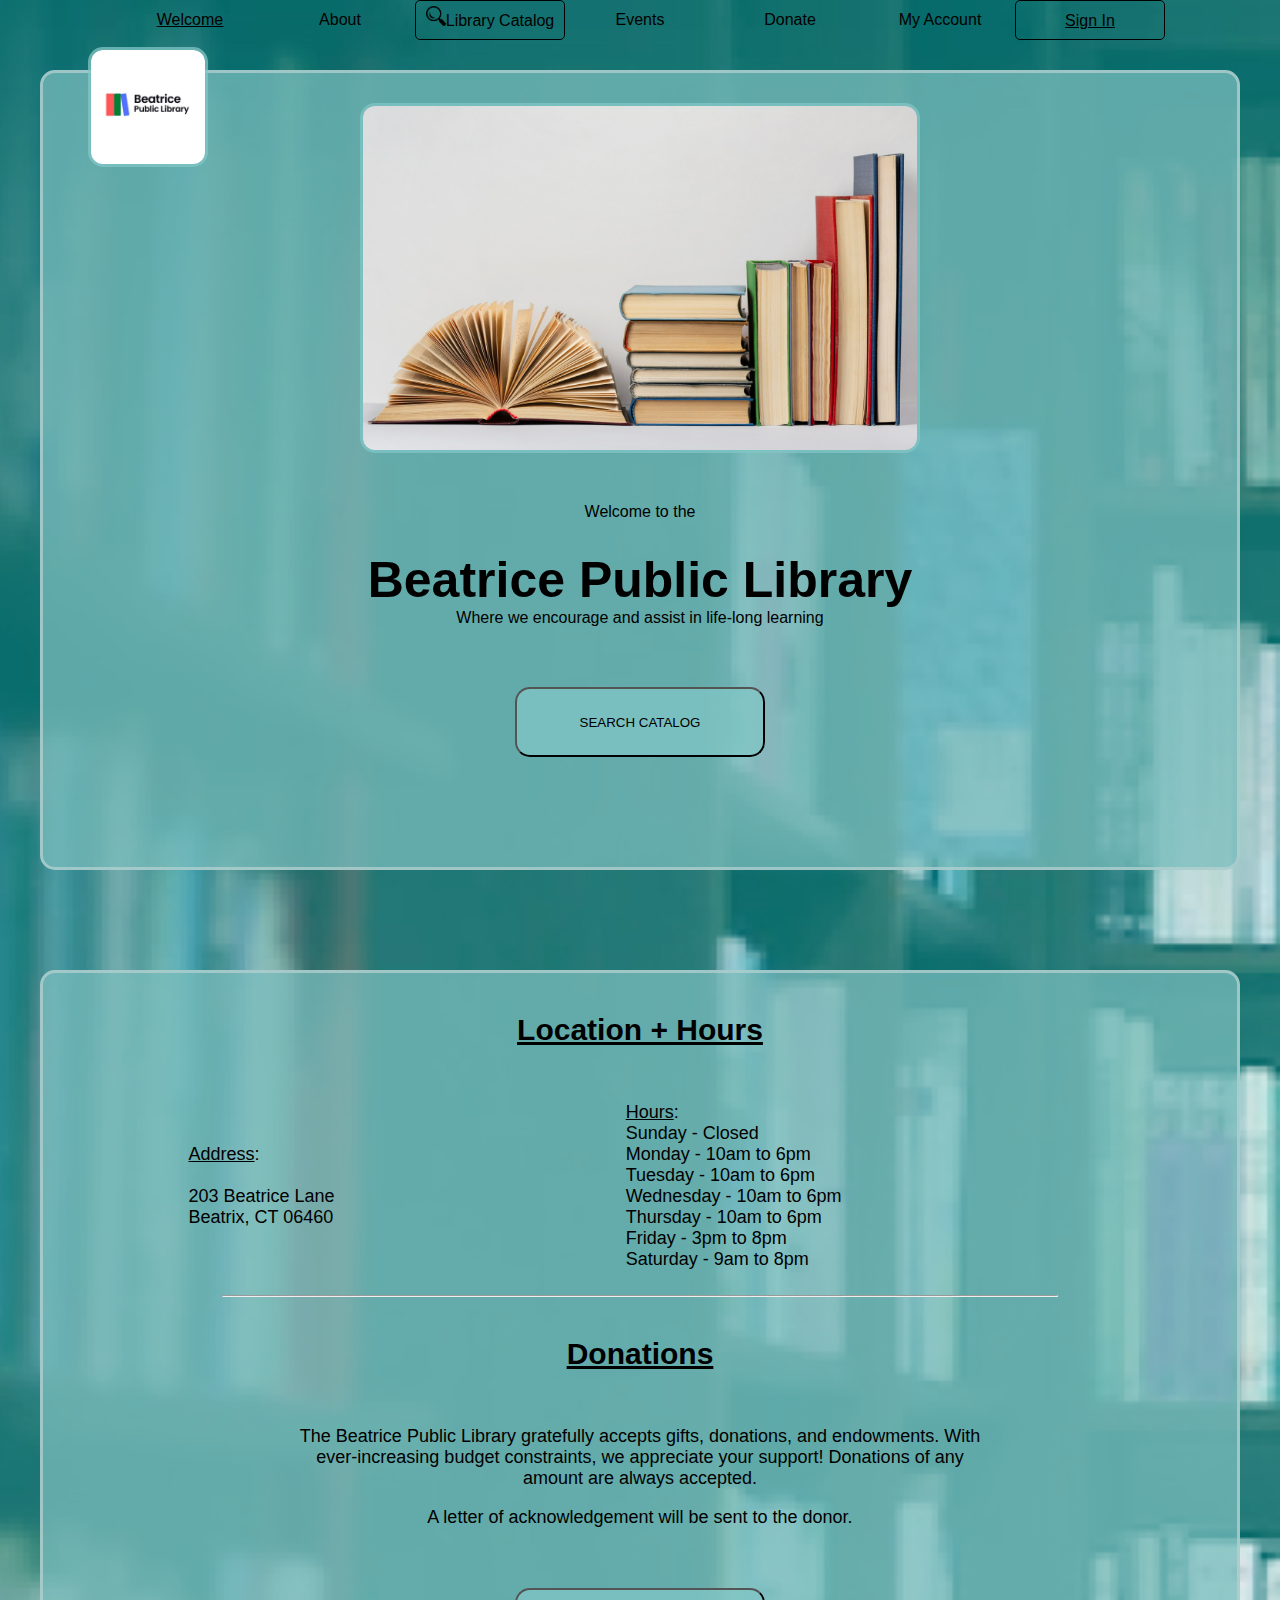
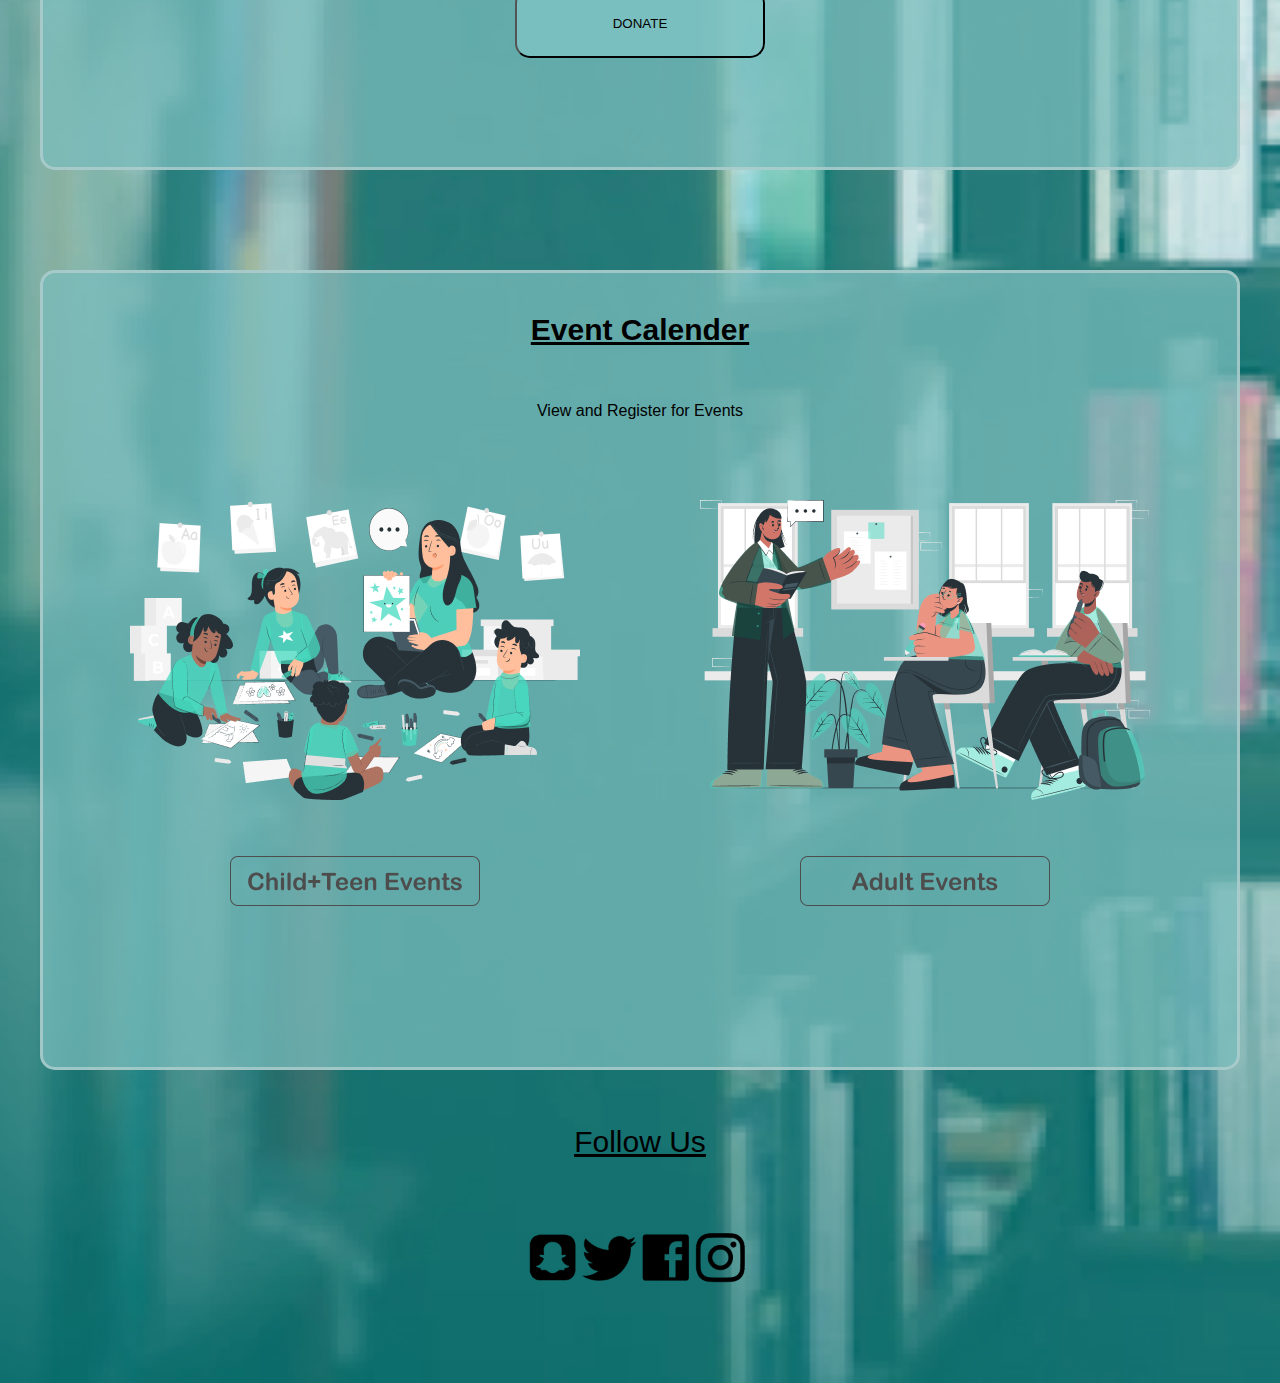
==== index.html @ 8ea649ed "Add Media Queries" ====
<!DOCTYPE html>
<html lang="en">
  <head>
    <meta charset="UTF-8" />
    <meta http-equiv="X-UA-Compatible" content="IE=edge" />
    <meta name="viewport" content="width=device-width, initial-scale=1.0" />
    <link rel="stylesheet" href="./cssFiles/homepageCSS.css" />
    <link rel="stylesheet" href="./cssFiles/hPageQueries.css" />
    <title>Homepage</title>
  </head>

  <body>
    <div class="container">
      <div class="topNav">
        <ul>
          <li class="welcome">
            <a href="index.html" class="welcome">Welcome</a>
          </li>

          <li><a href="./htmlFiles/About.html">About</a></li>

          <li class="catalog">
            <a href="./htmlFiles/Search.html"
              ><img src="./Images/searchIcon.png" class="search" />Library
              Catalog</a
            >
          </li>

          <li><a href="index.html#Events">Events</a></li>

          <li><a href="index.html#Donate">Donate</a></li>

          <li>
            <a href="./htmlFiles/Account.html">My Account</a>
            <ul>
              <li><a href="./htmlFiles/Favorite.html">Favorites</a></li>

              <li><a href="./htmlFiles/Unrated.html">Unrated</a></li>
            </ul>
          </li>

          <li class="signIn"><a href="./htmlFiles/signIn.html">Sign In</a></li>
        </ul>
      </div>
      <div class="section1">
        <div class="logo">
          <img src="./Images/BPLcanvaLogo 1.png" alt="" />
        </div>
        <div class="homepagePhoto">
          <img src="./Images/Homepage Photo.jpg" alt="" />
        </div>
        <p class="p1">Welcome to the</p>
        <h2>Beatrice Public Library</h2>
        <p>Where we encourage and assist in life-long learning</p>
        <a href="./htmlFiles/Catalog.html">
          <button class="srchBtn">SEARCH CATALOG</button>
        </a>
      </div>
      <div class="section2">
        <h3><u>Location + Hours</u></h3>
        <div class="info">
          <div class="address">
            <p><u>Address</u>:</p>
            <br />
            <p>203 Beatrice Lane</p>
            <p>Beatrix, CT 06460</p>
          </div>
          <div class="hours">
            <p><u>Hours</u>:</p>
            <p>Sunday - Closed</p>
            <p>Monday - 10am to 6pm</p>
            <p>Tuesday - 10am to 6pm</p>
            <p>Wednesday - 10am to 6pm</p>
            <p>Thursday - 10am to 6pm</p>
            <p>Friday - 3pm to 8pm</p>
            <p>Saturday - 9am to 8pm</p>
          </div>
        </div>
        <hr />
        <h3 id="Donate"><u>Donations</u></h3>
        <div class="section2-2">
          <p class="section2Text">
            The Beatrice Public Library gratefully accepts gifts, donations, and
            endowments. With ever-increasing budget constraints, we appreciate
            your support! Donations of any amount are always accepted.
          </p>
          <br />
          <p>A letter of acknowledgement will be sent to the donor.</p>
          <button class="donateBtn">DONATE</button>
        </div>
      </div>
      <div class="section3">
        <h3 id="Events"><u>Event Calender</u></h3>
        <p>View and Register for Events</p>
        <img src="./Images/Frame 79.png" alt="" />
      </div>
      <div class="socials">
        <p><u>Follow Us</u></p>
        <img src="./Images/socials.png" alt="" />
      </div>
    </div>
  </body>
</html>
---- cssFiles/homepageCSS.css ----
* {
  margin: 0;
  padding: 0;
  box-sizing: border-box;
  scroll-behavior: smooth;
}

body {
  font-family: Arial, Helvetica, sans-serif;
  position: relative;
  background: url(../Images/Homepage\ Background.jpg) rgba(130, 198, 198, 0.75);
  background-blend-mode: overlay;
  background-size: cover;
  background-repeat: no-repeat;
}

.topNav {
  margin-top: 1.25;
  display: flex;
  align-items: center;
  justify-content: space-around;
  /* gap: 2em; */
  /* margin-right: 1.5rem; */
}

ul {
  list-style: none;
  padding: 0;
  margin: 0;
}

ul li {
  float: left;
  width: 9.375rem;
  height: 2.5rem;
  line-height: 2.5rem;
  text-align: center;
  /* font-size: 18px; */
}

ul li a {
  text-decoration: none;
  color: black;
  /* display: block; */
}

ul li a:hover {
  background-color: lightblue;
}

ul li ul li {
  display: none;
}

ul li:hover ul li {
  display: block;
}

a {
  text-decoration: none;
}

.container {
  width: 75rem;
  margin: auto;
}

.welcome {
  list-style: none;
  color: black;
  text-decoration: underline;
}

.catalog {
  border: 1px solid black;
  /* padding: 5px 25px 5px 25px; */
  border-radius: 5px;
}

.search {
  width: 1.25rem;
  height: 1.25rem;
}

.signIn {
  border: 1px solid black;
  /* padding: 5px 25px 5px 25px; */
  border-radius: 5px;
  text-decoration: underline;
}

.section1 {
  width: 75rem;
  height: 50rem;
  border: solid 3px rgba(180, 208, 208, 0.75);
  border-radius: 15px;
  background: rgba(122, 188, 188, 0.75);
  margin-top: 1.875rem;
  text-align: center;
}

.homepagePhoto {
  display: flex;
  justify-content: center;
}

.logo {
  display: inline-block;
  position: absolute;
  width: 7.5rem;
  height: 7.5rem;
  top: 2.938rem;
  left: 5.5rem;
}

.logo img {
  width: 7.5rem;
  border: solid 3px rgba(130, 198, 198, 0.75);
  border-radius: 15px;
}

.homepagePhoto img {
  width: 35rem;
  height: 21.875rem;
  border: 3px solid rgba(130, 198, 198, 0.75);
  border-radius: 15px;
  margin-top: 1.875rem;
}

.p1 {
  margin-top: 3.125rem;
}

h2 {
  margin-top: 1.875rem;
  font-size: 50px;
}

.srchBtn {
  margin-top: 3.75rem;
  width: 15.625rem;
  height: 4.375rem;
  background-color: rgba(130, 198, 198, 0.75);
  border-radius: 15px;
  cursor: pointer;
}

.srchBtn:hover {
  color: white;
}

.section2 {
  width: 75rem;
  height: 50rem;
  border: solid 3px rgba(180, 208, 208, 0.75);
  border-radius: 15px;
  background: rgba(122, 188, 188, 0.75);
  margin-top: 6.25rem;
}

h3 {
  text-align: center;
  margin: 2.5rem 0 3.438rem 0;
  font-size: 30px;
}

.info {
  display: flex;
  justify-content: space-around;
  align-items: center;
  margin-bottom: 1.563rem;
  font-size: 18px;
}

.hours {
  margin-right: 15.625rem;
}

hr {
  width: 70%;
  margin: auto;
}

.section2-2 {
  text-align: center;
}

.section2-2 p {
  display: flex;
  justify-content: center;
  text-align: center;
  font-size: 18px;
  margin: auto;
  width: 43.75rem;
}

.donateBtn {
  margin-top: 3.75rem;
  width: 15.625rem;
  height: 4.375rem;
  background-color: rgba(130, 198, 198, 0.75);
  border-radius: 15px;
  cursor: pointer;
}

.donateBtn:hover {
  color: aliceblue;
}

.section3 {
  width: 75rem;
  height: 50rem;
  border: solid 3px rgba(180, 208, 208, 0.75);
  border-radius: 15px;
  background: rgba(122, 188, 188, 0.75);
  margin-top: 6.25rem;
  text-align: center;
}

.section3 img {
  margin-top: 5rem;
}

.socials {
  text-align: center;
}

.socials p {
  font-size: 30px;
  margin-top: 3.438rem;
}

.socials img {
  width: 15.625rem;
  margin-top: -1.875rem;
}

@media (max-width: 800px) {
  .topNav {
    background-color: orangered;
  }
}
---- cssFiles/hPageQueries.css ----
@media (max-width: 1200px) {
  .section1 {
    width: 56.25rem;
    margin: auto;
    margin-top: 1.875rem;
  }

  .section2 {
    width: 56.25rem;
    margin: auto;
    margin-top: 6.25rem;
  }

  .section3 {
    width: 56.25rem;
    margin: auto;
    margin-top: 6.25rem;
  }

  .section3 img {
    margin-top: 5rem;
    width: 50rem;
  }
}
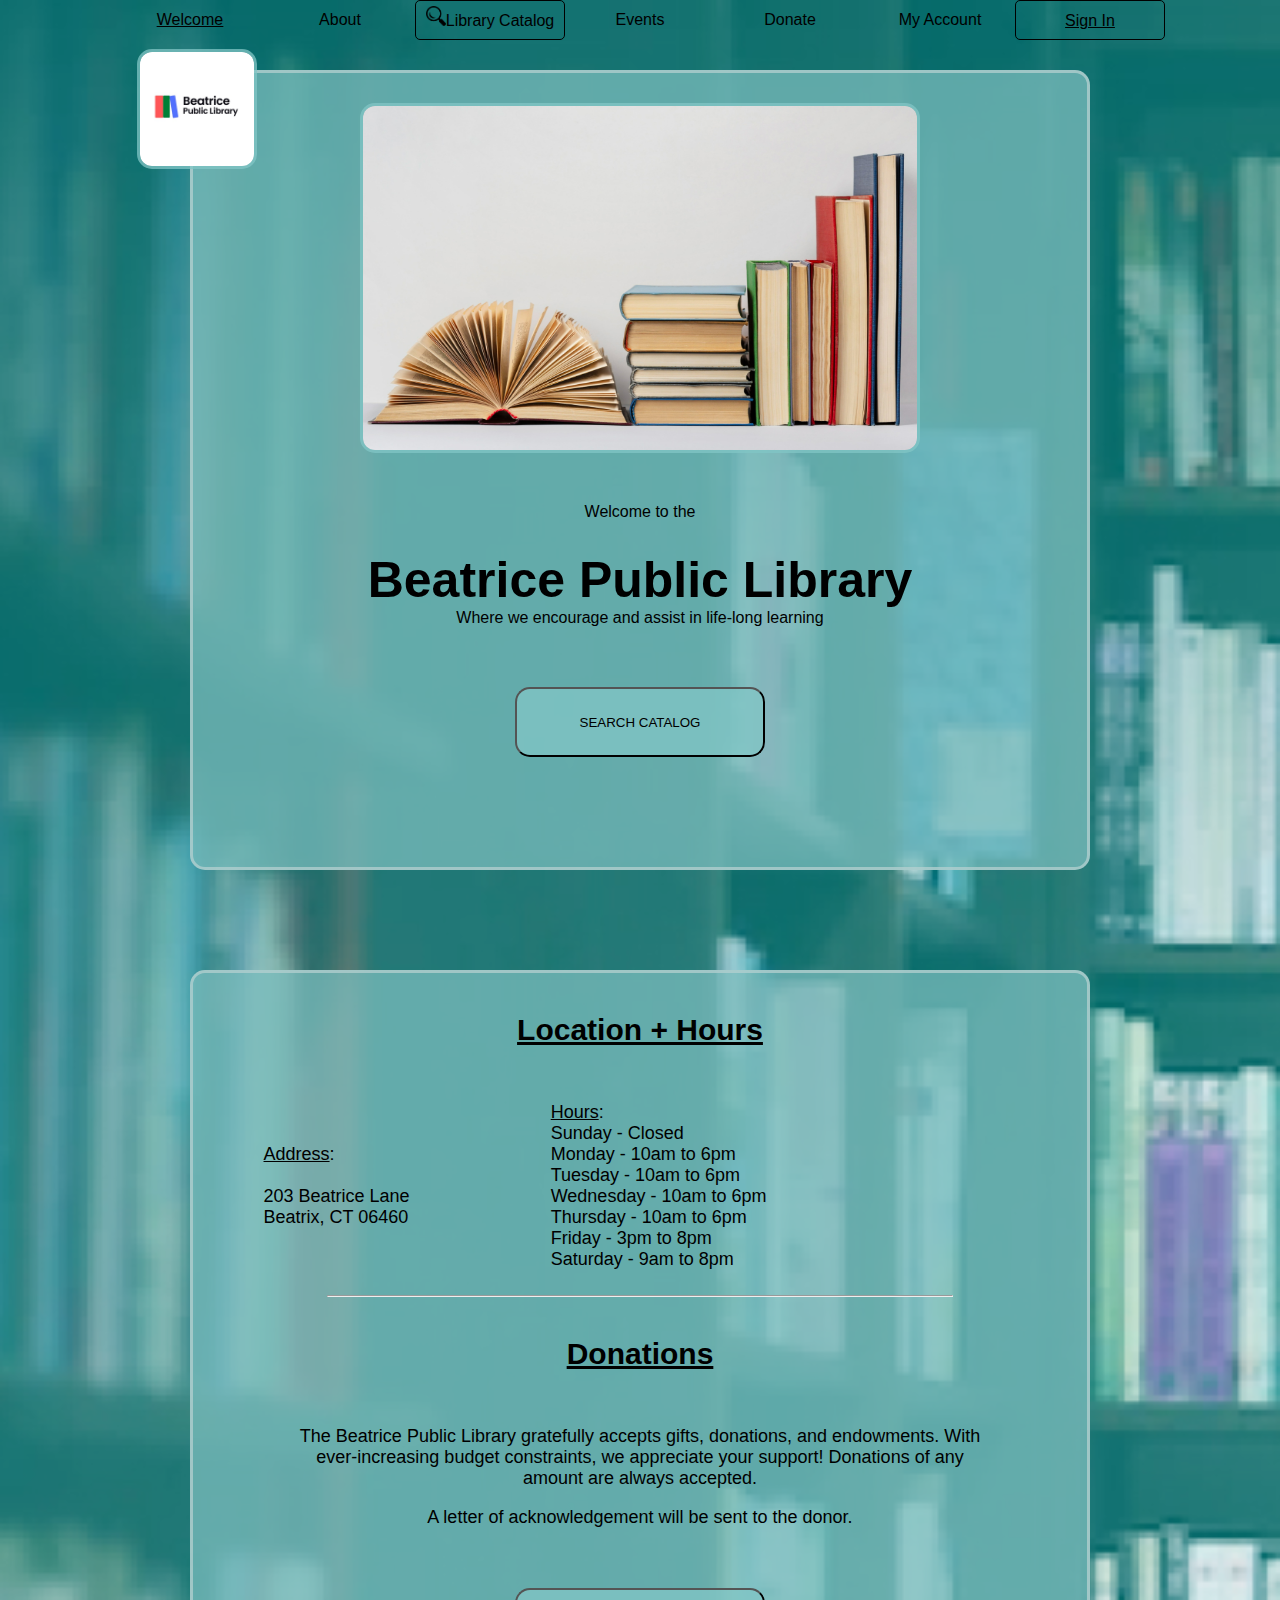
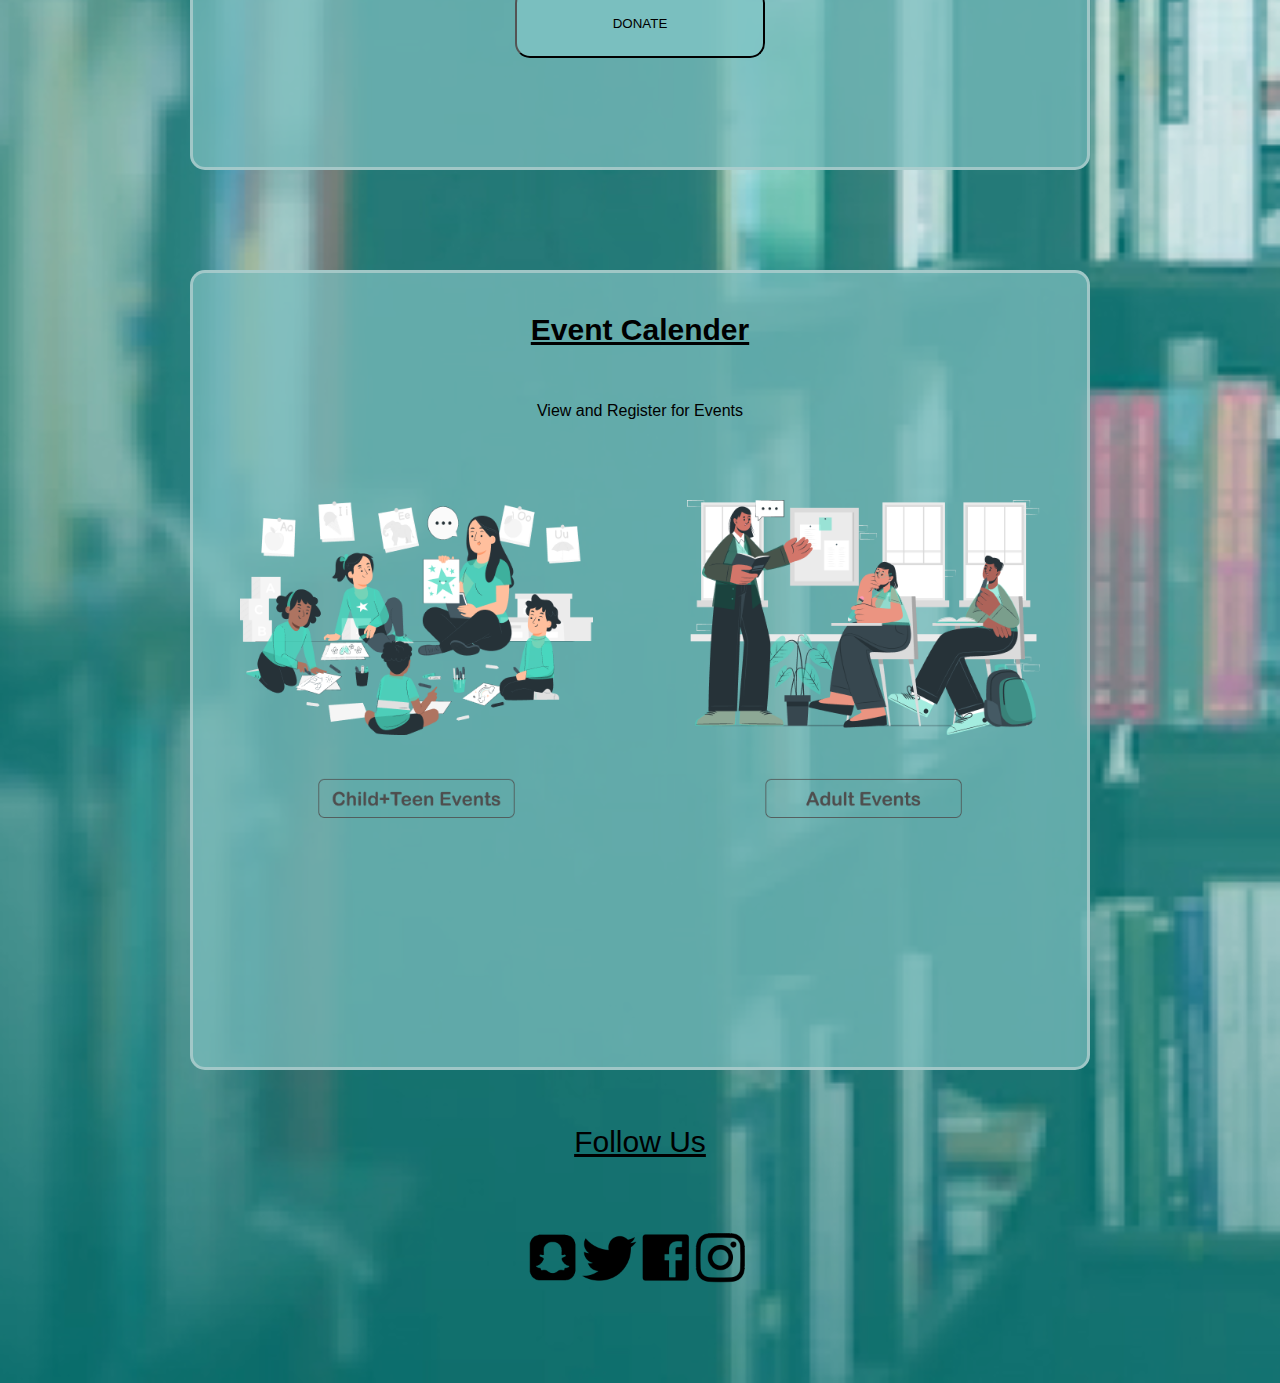
==== commit c9ad88cd: "modify docs" ====
--- a/index.html
+++ b/index.html
@@ -42,6 +42,7 @@
           <li class="signIn"><a href="./htmlFiles/signIn.html">Sign In</a></li>
         </ul>
       </div>
+
       <div class="section1">
         <div class="logo">
           <img src="./Images/BPLcanvaLogo 1.png" alt="" />
--- a/cssFiles/homepageCSS.css
+++ b/cssFiles/homepageCSS.css
@@ -23,6 +23,17 @@
   /* margin-right: 1.5rem; */
 }
 
+/*  */
+.btn-mobile-nav {
+  border: none;
+  background: none;
+  cursor: pointer;
+}
+
+.icon-mobile-nav {
+}
+/*  */
+
 ul {
   list-style: none;
   padding: 0;
@@ -90,6 +101,7 @@
 }
 
 .section1 {
+  position: relative;
   width: 75rem;
   height: 50rem;
   border: solid 3px rgba(180, 208, 208, 0.75);
@@ -109,8 +121,8 @@
   position: absolute;
   width: 7.5rem;
   height: 7.5rem;
-  top: 2.938rem;
-  left: 5.5rem;
+  top: -1.5rem;
+  left: -3.5rem;
 }
 
 .logo img {
@@ -234,9 +246,3 @@
   width: 15.625rem;
   margin-top: -1.875rem;
 }
-
-@media (max-width: 800px) {
-  .topNav {
-    background-color: orangered;
-  }
-}
--- a/cssFiles/hPageQueries.css
+++ b/cssFiles/hPageQueries.css
@@ -1,4 +1,4 @@
-@media (max-width: 1200px) {
+@media (max-width: 86.75em) {
   .section1 {
     width: 56.25rem;
     margin: auto;
@@ -22,3 +22,87 @@
     width: 50rem;
   }
 }
+
+@media (max-width: 25.75rem) {
+  .container {
+    width: 25.75rem;
+  }
+
+  .topNav {
+    width: 25rem;
+    font-size: 12px;
+  }
+
+  ul li {
+    width: 5.628rem;
+  }
+
+  .catalog {
+    border: none;
+  }
+
+  .signIn {
+    border: none;
+  }
+
+  .search {
+    display: none;
+  }
+
+  .section1 {
+    width: 25rem;
+    height: 37rem;
+  }
+
+  .logo img {
+    width: 4.25rem;
+  }
+
+  .homepagePhoto img {
+    width: 20rem;
+    height: 15rem;
+  }
+
+  h2 {
+    font-size: 1.938rem;
+  }
+
+  p {
+    font-size: 0.938rem;
+  }
+
+  .section2 {
+    width: 25rem;
+    height: 43rem;
+  }
+
+  .address,
+  .hours {
+    display: block;
+    text-align: center;
+    margin: auto;
+  }
+
+  .section2-2 p {
+    font-size: 0.938rem;
+    text-align: center;
+    width: 20rem;
+  }
+
+  .donateBtn {
+    margin-top: 1.75rem;
+  }
+
+  .section3 {
+    width: 25rem;
+    height: 25rem;
+  }
+
+  .section3 img {
+    width: 20.5rem;
+  }
+
+  .socials img {
+    width: 12rem;
+  }
+}
